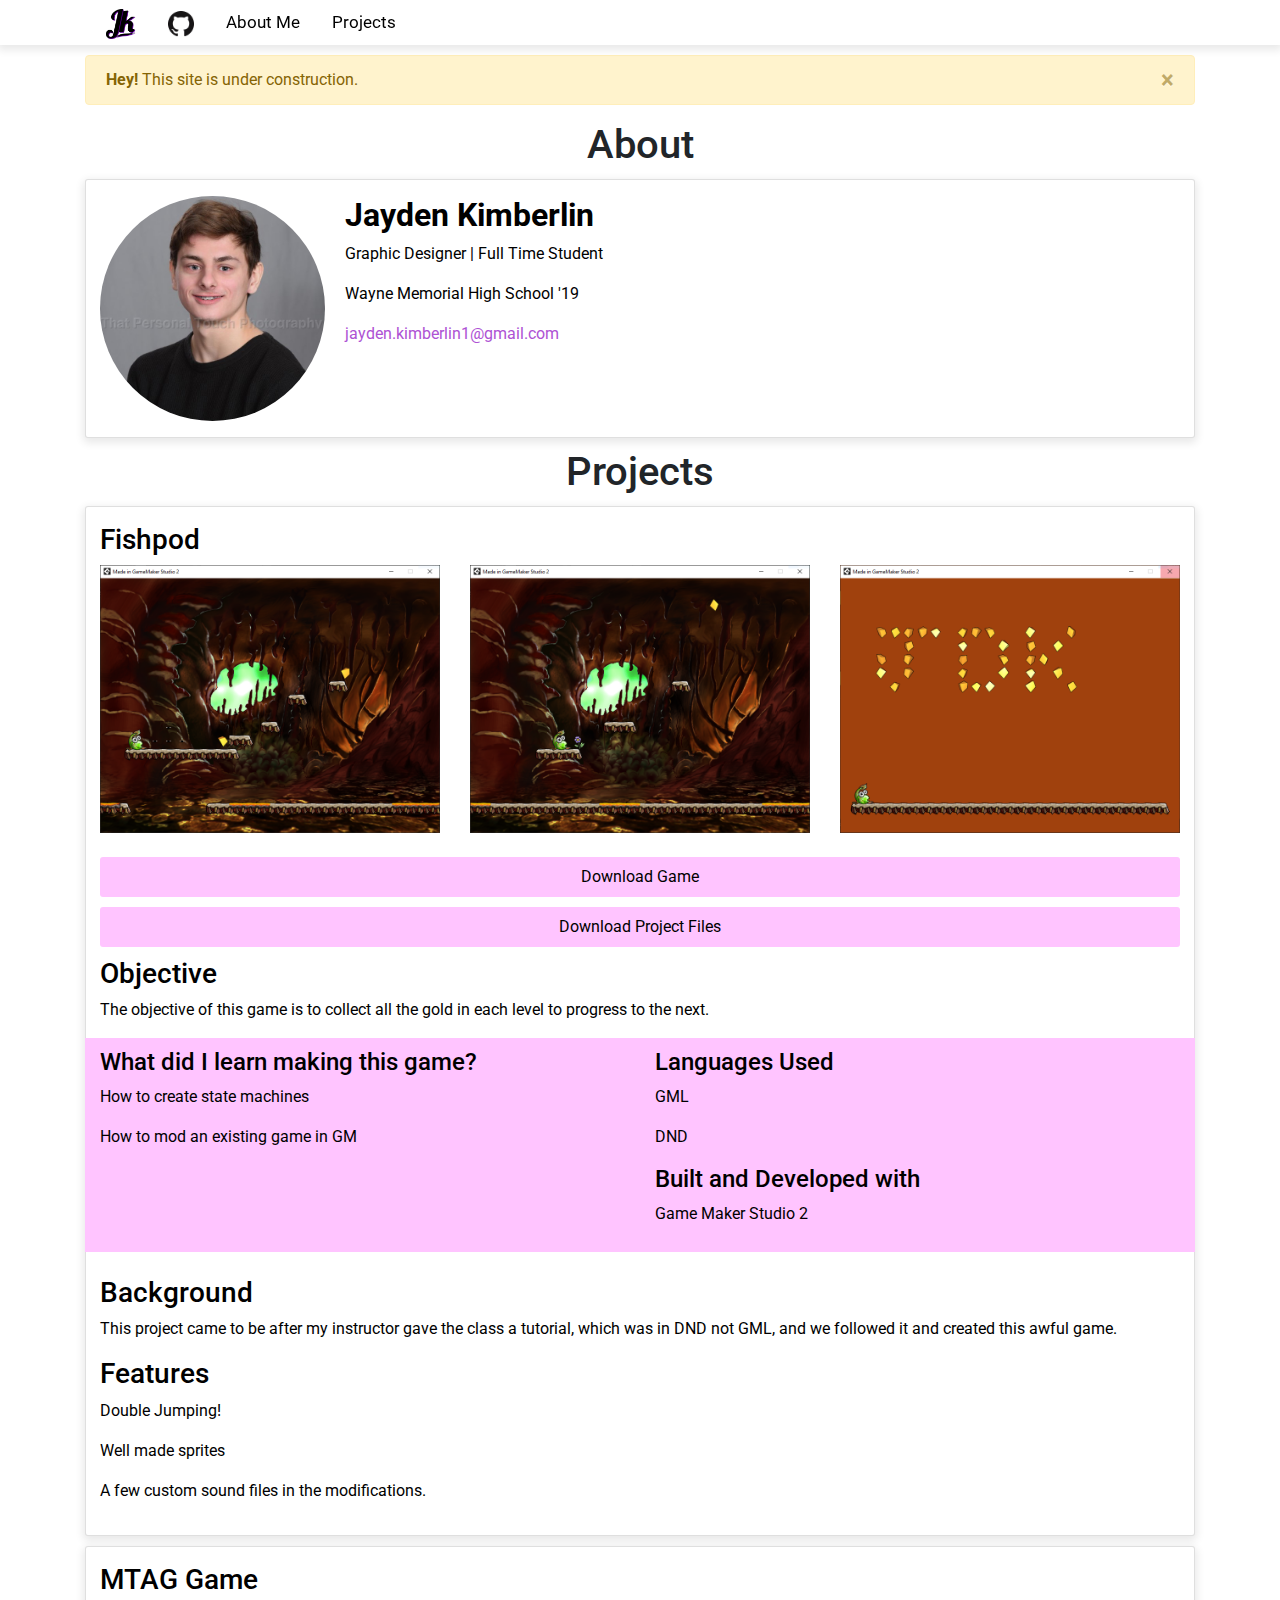
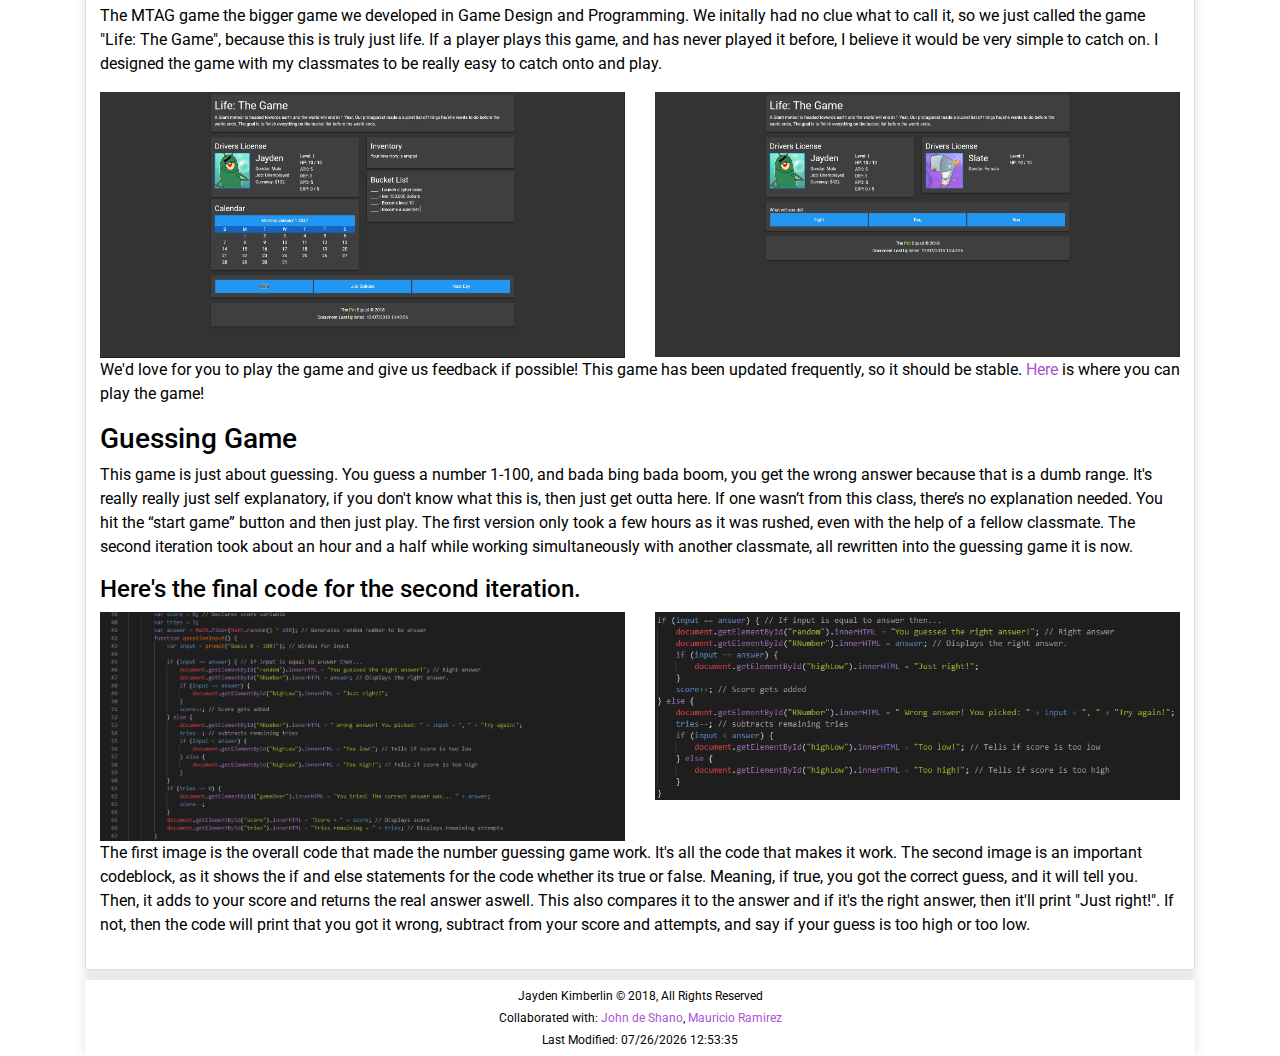
==== index.html @ 62ddd316 "Redesign and Fishpod" ====
<!-- All Code Written and Provided by Jayden David Kimberlin -->
<!DOCTYPE html>
<html>

<head>
    <meta charset="utf-8" />
    <meta http-equiv="X-UA-Compatible" content="IE=edge">
    <meta name="viewport" content="width=device-width, initial-scale=1">
    <title>Jayden Kimberlin | Graphic Designer & Student</title>
    <link rel="shortcut icon" href="src/favicon.png" type="image/x-icon">
    <link rel="stylesheet" href="css/bootstrap.min.css">
    <link rel="stylesheet" href="css/main.css" />
    <link rel="stylesheet" href="https://use.fontawesome.com/releases/v5.6.1/css/all.css" integrity="sha384-gfdkjb5BdAXd+lj+gudLWI+BXq4IuLW5IT+brZEZsLFm++aCMlF1V92rMkPaX4PP"
        crossorigin="anonymous">
</head>

<body>
    <!-- Navbar -->
    <div class="navBar">
        <a href="https://behance.net/jaydenkimberlin" target="_blank" class="navItem"><img height="30px" src="src/favicon.png" alt="jaydenkimberlin"></a>
        <a href="https://github.com/jaydenkimberlin" target="_blank"><img src="src/GitHub-Mark-64px.png" height="26px" alt="githubIcon"></a>
        <a href="#about" class="navItem">About Me</a>
        <div class="dropdown">
            <a href="#" class="dropdown-button">Projects</a>
            <div class="dropdown-menu">
                <a href="#mtag" class="dropdown-item">MTAG</a>
                <a href="#guess" class="dropdown-item">Guessing Game</a>
            </div>
        </div>
    </div>

    <!-- Content -->
    <div class="container">
        <div class="alert alert-warning alert-dismissible fade show" role="alert">
            <strong>Hey!</strong> This site is under construction.
            <button type="button" class="close" data-dismiss="alert" aria-label="Close">
                <span aria-hidden="true">&times;</span>
            </button>
        </div>
        <!-- About and Skills Card-->
        <h1 id="about" class="title">About</h1>
        <div class="card">
            <div class="aboutFlex">
                <div class="aboutImage">
                    <img class="aboutImage" src="src/temp.jpg" width="100%" alt="faceimage">
                </div>
                <div class="aboutItems">
                    <h2><b>Jayden Kimberlin</b></h2>
                    <p>Graphic Designer | Full Time Student</p>
                    <p>Wayne Memorial High School '19</p>
                    <a href="mailto:jayden.kimberlin1@gmail.com">jayden.kimberlin1@gmail.com</a>
                </div>
            </div>
        </div>

        <h1 id="projects" class="title">Projects</h1>
        <div class="card">
            <h3>Fishpod</h3>
            <div id="fishpodImages" class="row">
                <div class="col">
                    <img src="src/fishpodScreenshotOne.PNG" alt="" width="100%">
                </div>
                <div class="col">
                    <img src="src/fishpodScreenshotTwo.PNG" alt="" width="100%"> 
                </div>
                <div class="col">
                    <img src="src/fishpodScreenshotThree.PNG" alt="" width="100%">
                </div>
            </div>
            <br>
            <a href="https://drive.google.com/uc?id=1rJHaXpNEt1FwXoyr4IaAfzlP1Mf4BAO6&export=download" target="_blank" id="btn">Download Game</a>
            <a href="https://drive.google.com/file/d/1WiJtl_QpIUTEYLHWtlHcf7cuLLC45xci&export=download" target="_blank" id="btn">Download Project Files</a>

            <h3>Objective</h3>
            <p>The objective of this game is to collect all the gold in each level to progress to the next.</p>

            <div class="row emphasis">
                <div class="col">
                    <h4>What did I learn making this game?</h4>
                    <p>How to create state machines</p>
                    <p>How to mod an existing game in GM</p>
                </div>
                <div class="col">
                    <h4>Languages Used</h4>
                    <p>GML</p>
                    <p>DND</p>

                    <h4>Built and Developed with</h4>
                    <p>Game Maker Studio 2</p>
                </div>
            </div>
            
            <br>

            <h3>Background</h3>
            <p>This project came to be after my instructor gave the class a tutorial, which was in DND not GML, and we followed it and created this awful game.</p>

            <h3>Features</h3>
            <p>Double Jumping!</p>
            <p>Well made sprites</p>
            <p>A few custom sound files in the modifications.</p>
        </div>
        <div class="card">

            <h3>MTAG Game</h3>
            <p>
                The MTAG game the bigger game we developed in Game Design and Programming. We initally had no clue
                what to call it, so we just called the game "Life: The Game", because this is truly just life.
                If a player plays this game, and has never played it before, I believe it would be very simple to catch
                on.
                I designed the game with my classmates to be really easy to catch onto and play.
            </p>
            <div class="row">
                <div class="col">
                    <img src="src/mtagScreenshot1.jpg" width="100%" alt="">
                </div>
                <div class="col">
                    <img src="src/mtagScreenshot2.jpg" width="100%" alt="">
                </div>
            </div>
            <p>
                We'd love for you to play the game and give us feedback if possible! This game has been updated
                frequently, so it should be stable. <a href="#">Here</a> is where you can play the game!
            </p>

            <h3>Guessing Game</h3>
            <p>This game is just about guessing. You guess a number 1-100, and bada bing bada boom, you get the
                wrong
                answer because that is a dumb range. It's really really
                just self explanatory, if you don't know what this is, then just get outta here. If one wasn’t
                from
                this class, there’s no explanation needed. You hit the “start
                game” button and then just play. The first version only took a few hours as it was rushed, even
                with
                the help of a fellow classmate. The second iteration took
                about an hour and a half while working simultaneously with another classmate, all rewritten
                into the
                guessing game it is now.</p>
            <h4>Here's the final code for the second iteration.</h4>
            <div class="row">
                <div class="col-6">
                    <img src="src/codeOne.PNG" width="100%" alt="code screenshot">
                </div>
                <div class="col-6">
                    <img src="src/codeTwo.PNG" width="100%" alt="code screenshot">
                </div>
            </div>
            <p>The first image is the overall code that made the number guessing game work. It's all the code
                that
                makes it work. The second image is an important codeblock, as it shows the if and else
                statements for
                the code whether its true or false. Meaning, if true, you got the correct guess, and it will
                tell you.
                Then, it adds to your score and returns the real answer aswell. This also compares it to the
                answer and
                if
                it's the right answer, then it'll print "Just right!". If not, then the code will print that
                you got it
                wrong,
                subtract from your score and attempts, and say if your guess is too high or too low.
            </p>
        </div>




        <!-- Footer -->
        <div class="footer">
            <p>Jayden Kimberlin &copy; 2018, All Rights Reserved</p>
            <p>Collaborated with: <a href="http://johndeshano.me" target="_blank">John de Shano</a>, <a href="http://maureenr1987.github.io/MauriciosPortfolio" target="_blank">Mauricio Ramirez</a></p>
            <p>Last Modified:
                <script>document.write(document.lastModified)</script>
            </p>
        </div>
        <!-- Scripts -->
        <script src="https://code.jquery.com/jquery-3.3.1.min.js"></script>
        <script src="https://stackpath.bootstrapcdn.com/bootstrap/4.1.3/js/bootstrap.min.js" integrity="sha384-ChfqqxuZUCnJSK3+MXmPNIyE6ZbWh2IMqE241rYiqJxyMiZ6OW/JmZQ5stwEULTy" cossorigin="anonymous"></script>
        <script src="/js/main.js"></script>

</body>

</html>
---- css/main.css ----
@import url('https://fonts.googleapis.com/css?family=Roboto');
body {
  font-family: 'Roboto';
  background: white;
  margin: 0;
  padding: 0;
  margin-top: calc(55px);
}
body a {
  text-decoration: none;
  color: #ae52d4;
  transition: 0.2s ease;
}
body a:hover {
  color: #ffc4ff;
}
/* Nav */
.navBar {
  position: fixed;
  top: 0;
  left: 0;
  padding: 0 7%;
  background-color: white;
  width: 100%;
  box-sizing: border-box;
  height: 45px;
  line-height: 45px;
  z-index: 1000;
  box-shadow: 0 3px 8px 2px rgba(0, 0, 0, 0.09);
}
.navBar a {
  float: left;
  color: black;
  text-align: center;
  padding: 0 16px;
  text-decoration: none;
  font-size: 17px;
  transition: 0.2s ease;
}
.navBar a:hover:not(.logo) {
  background-color: #ffc4ff;
  color: black;
}
.navBar a .active {
  background-color: #c7c7c7;
}
.navBar a .active:hover {
  background-color: #ffc4ff;
}
.navBar a img {
  vertical-align: middle;
}
.dropdown {
  display: inline-flex;
  flex-direction: column;
}
.dropdown .dropdown-menu {
  display: none;
  box-shadow: 0 3px 8px 2px rgba(0, 0, 0, 0.09);
  margin-top: -2px;
}
.dropdown:hover .dropdown-menu {
  display: block;
}
/* Page Content */
.card {
  box-shadow: 0 3px 8px 2px rgba(0, 0, 0, 0.09);
  margin: 10px auto;
  padding: 16px 14px;
  background-color: white;
  color: black;
  border-radius: 3px;
}
#content {
  min-height: calc(100vh - 100px);
}
.openGame {
  background-color: #333;
  width: 20%;
}
.footer {
  box-shadow: 0 -3px 8px 2px rgba(0, 0, 0, 0.09);
  bottom: 0;
  background-color: white;
  width: 100%;
  color: black;
  text-align: center;
  padding: 5px 0;
}
.footer p {
  padding: 5px 0;
  font-size: 12px;
  line-height: 12px;
  margin: 0;
}
iframe {
  border-style: solid;
  border-width: 2px;
  border-color: black;
}
.contactLink {
  font-size: 30px;
  padding-left: 20px;
}
.aboutFlex {
  display: flex;
  flex-wrap: nowrap;
}
.aboutItems {
  padding-left: 20px;
}
.aboutImage {
  border-radius: 50%;
  max-width: 225px;
}
.emphasis {
  background-color: #ffc4ff;
  padding: 10px 0px 10px 0;
}
.title {
  text-align: center;
}
#btn {
  background-color: #ffc4ff;
  text-align: center;
  width: 100%;
  border-radius: 3px;
  color: black;
  text-decoration: none;
  padding: 8px 0 8px 0;
  margin-bottom: 10px;
  transition: 0.2s ease;
}
#btn:hover {
  color: white;
  background-color: #800080;
}
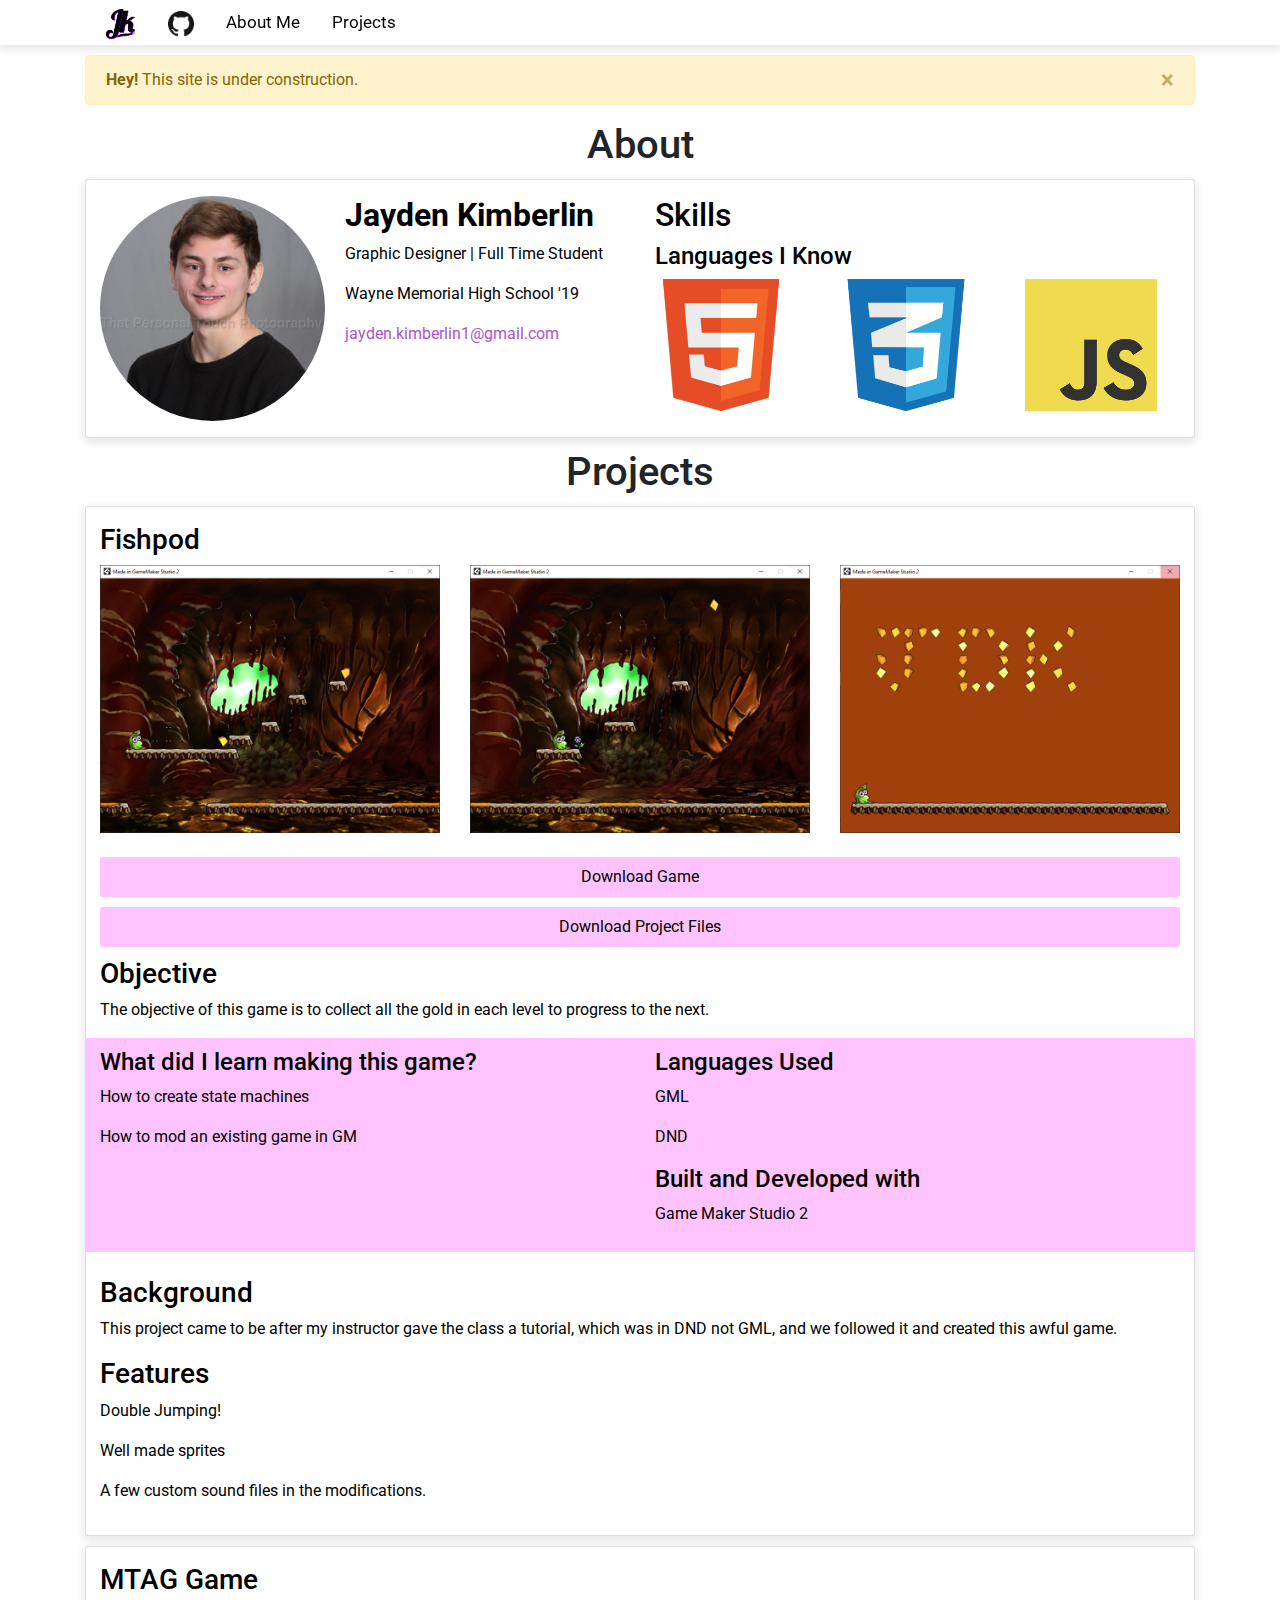
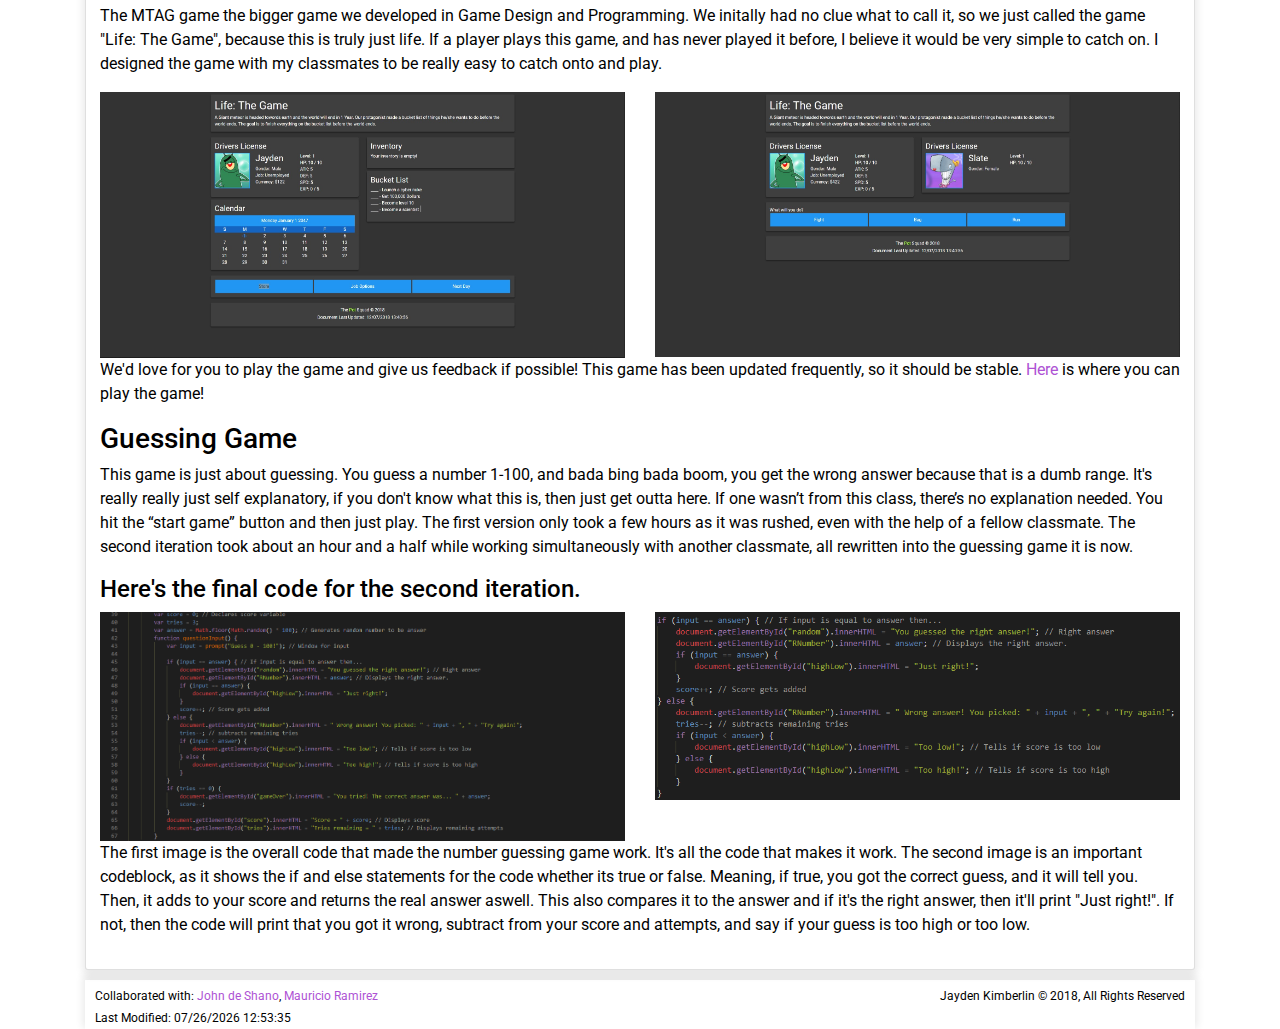
==== commit d62507a4: "Added some Skills info" ====
--- a/index.html
+++ b/index.html
@@ -10,8 +10,7 @@
     <link rel="shortcut icon" href="src/favicon.png" type="image/x-icon">
     <link rel="stylesheet" href="css/bootstrap.min.css">
     <link rel="stylesheet" href="css/main.css" />
-    <link rel="stylesheet" href="https://use.fontawesome.com/releases/v5.6.1/css/all.css" integrity="sha384-gfdkjb5BdAXd+lj+gudLWI+BXq4IuLW5IT+brZEZsLFm++aCMlF1V92rMkPaX4PP"
-        crossorigin="anonymous">
+    <link rel="stylesheet" href="https://use.fontawesome.com/releases/v5.6.1/css/all.css" integrity="sha384-gfdkjb5BdAXd+lj+gudLWI+BXq4IuLW5IT+brZEZsLFm++aCMlF1V92rMkPaX4PP"crossorigin="anonymous">
 </head>
 
 <body>
@@ -23,6 +22,7 @@
         <div class="dropdown">
             <a href="#" class="dropdown-button">Projects</a>
             <div class="dropdown-menu">
+                <a href="#fishpod" class="dropdown-item">Fishpod</a>
                 <a href="#mtag" class="dropdown-item">MTAG</a>
                 <a href="#guess" class="dropdown-item">Guessing Game</a>
             </div>
@@ -40,31 +40,53 @@
         <!-- About and Skills Card-->
         <h1 id="about" class="title">About</h1>
         <div class="card">
-            <div class="aboutFlex">
-                <div class="aboutImage">
-                    <img class="aboutImage" src="src/temp.jpg" width="100%" alt="faceimage">
-                </div>
-                <div class="aboutItems">
-                    <h2><b>Jayden Kimberlin</b></h2>
-                    <p>Graphic Designer | Full Time Student</p>
-                    <p>Wayne Memorial High School '19</p>
-                    <a href="mailto:jayden.kimberlin1@gmail.com">jayden.kimberlin1@gmail.com</a>
-                </div>
-            </div>
+            <div class="row">
+                <div class="col">
+                    <div class="aboutFlex">
+                        <div class="aboutImage">
+                            <img class="aboutImage" src="src/temp.jpg" width="100%" alt="faceimage">
+                        </div>
+                        <div class="aboutItems">
+                            <h2><b>Jayden Kimberlin</b></h2>
+                            <p>Graphic Designer | Full Time Student</p>
+                            <p>Wayne Memorial High School '19</p>
+                            <a href="mailto:jayden.kimberlin1@gmail.com">jayden.kimberlin1@gmail.com</a>
+                        </div>
+                    </div>
+                </div>
+                <div class="col">
+                    <h2>Skills</h2>
+                    <h4>Languages I Know</h4>
+                    <div class="skills">
+                        <div class="row">
+                            <div class="col">
+                                <img src="src/html.png" alt="html">
+                            </div>
+                            <div class="col">
+                                <img src="src/css.png" alt="html">
+                            </div>
+                            <div class="col">
+                                <img src="src/jsFixed.png" alt="html">
+                            </div>
+                        </div>
+                    </div>
+                </div>
+            </div>
+            
         </div>
 
         <h1 id="projects" class="title">Projects</h1>
         <div class="card">
-            <h3>Fishpod</h3>
+            <h3 id="fishpod">Fishpod</h3>
             <div id="fishpodImages" class="row">
                 <div class="col">
-                    <img src="src/fishpodScreenshotOne.PNG" alt="" width="100%">
-                </div>
-                <div class="col">
-                    <img src="src/fishpodScreenshotTwo.PNG" alt="" width="100%"> 
-                </div>
-                <div class="col">
-                    <img src="src/fishpodScreenshotThree.PNG" alt="" width="100%">
+                    <img src="src/fishpodScreenshotOne.PNG" alt="fishpodSC1" width="100%">
+                </div>
+                <div class="col">
+                    <img src="src/fishpodScreenshotTwo.PNG" alt="fishpodSC2" width="100%"> 
+                </div>
+                <div class="col">
+                    <img src="src/fishpodScreenshotThree.PNG" alt="fishpodSC3" width="100%">
                 </div>
             </div>
             <br>
@@ -85,13 +107,11 @@
                     <p>GML</p>
                     <p>DND</p>
 
-                    <h4>Built and Developed with</h4>
+                    <h4>Built and Developed with</h4>   
                     <p>Game Maker Studio 2</p>
                 </div>
             </div>
-            
             <br>
-
             <h3>Background</h3>
             <p>This project came to be after my instructor gave the class a tutorial, which was in DND not GML, and we followed it and created this awful game.</p>
 
@@ -101,8 +121,7 @@
             <p>A few custom sound files in the modifications.</p>
         </div>
         <div class="card">
-
-            <h3>MTAG Game</h3>
+            <h3 id="mtag">MTAG Game</h3>
             <p>
                 The MTAG game the bigger game we developed in Game Design and Programming. We initally had no clue
                 what to call it, so we just called the game "Life: The Game", because this is truly just life.
@@ -123,7 +142,7 @@
                 frequently, so it should be stable. <a href="#">Here</a> is where you can play the game!
             </p>
 
-            <h3>Guessing Game</h3>
+            <h3 id="guess">Guessing Game</h3>
             <p>This game is just about guessing. You guess a number 1-100, and bada bing bada boom, you get the
                 wrong
                 answer because that is a dumb range. It's really really
@@ -161,20 +180,26 @@
             </p>
         </div>
 
-
-
-
         <!-- Footer -->
-        <div class="footer">
-            <p>Jayden Kimberlin &copy; 2018, All Rights Reserved</p>
-            <p>Collaborated with: <a href="http://johndeshano.me" target="_blank">John de Shano</a>, <a href="http://maureenr1987.github.io/MauriciosPortfolio" target="_blank">Mauricio Ramirez</a></p>
-            <p>Last Modified:
-                <script>document.write(document.lastModified)</script>
-            </p>
-        </div>
+        <div class="footer container">
+            <div class="row">
+                <div class="col text-left">
+                        <p>Collaborated with: <a href="http://johndeshano.me" target="_blank">John de Shano</a>, <a href="http://maureenr1987.github.io/MauriciosPortfolio" target="_blank">Mauricio Ramirez</a></p>
+                        <p>Last Modified:
+                            <script>document.write(document.lastModified)</script>
+                        </p>
+                </div>
+                <div class="col text-right">
+                        <p>Jayden Kimberlin &copy; 2018, All Rights Reserved</p>
+                </div>
+            </div>
+            
+        </div>
+
         <!-- Scripts -->
         <script src="https://code.jquery.com/jquery-3.3.1.min.js"></script>
-        <script src="https://stackpath.bootstrapcdn.com/bootstrap/4.1.3/js/bootstrap.min.js" integrity="sha384-ChfqqxuZUCnJSK3+MXmPNIyE6ZbWh2IMqE241rYiqJxyMiZ6OW/JmZQ5stwEULTy" cossorigin="anonymous"></script>
+        <script src="js/bootstrap.js"></script>
+        <script src="js/bootstrap.min.js"></script>
         <script src="/js/main.js"></script>
 
 </body>
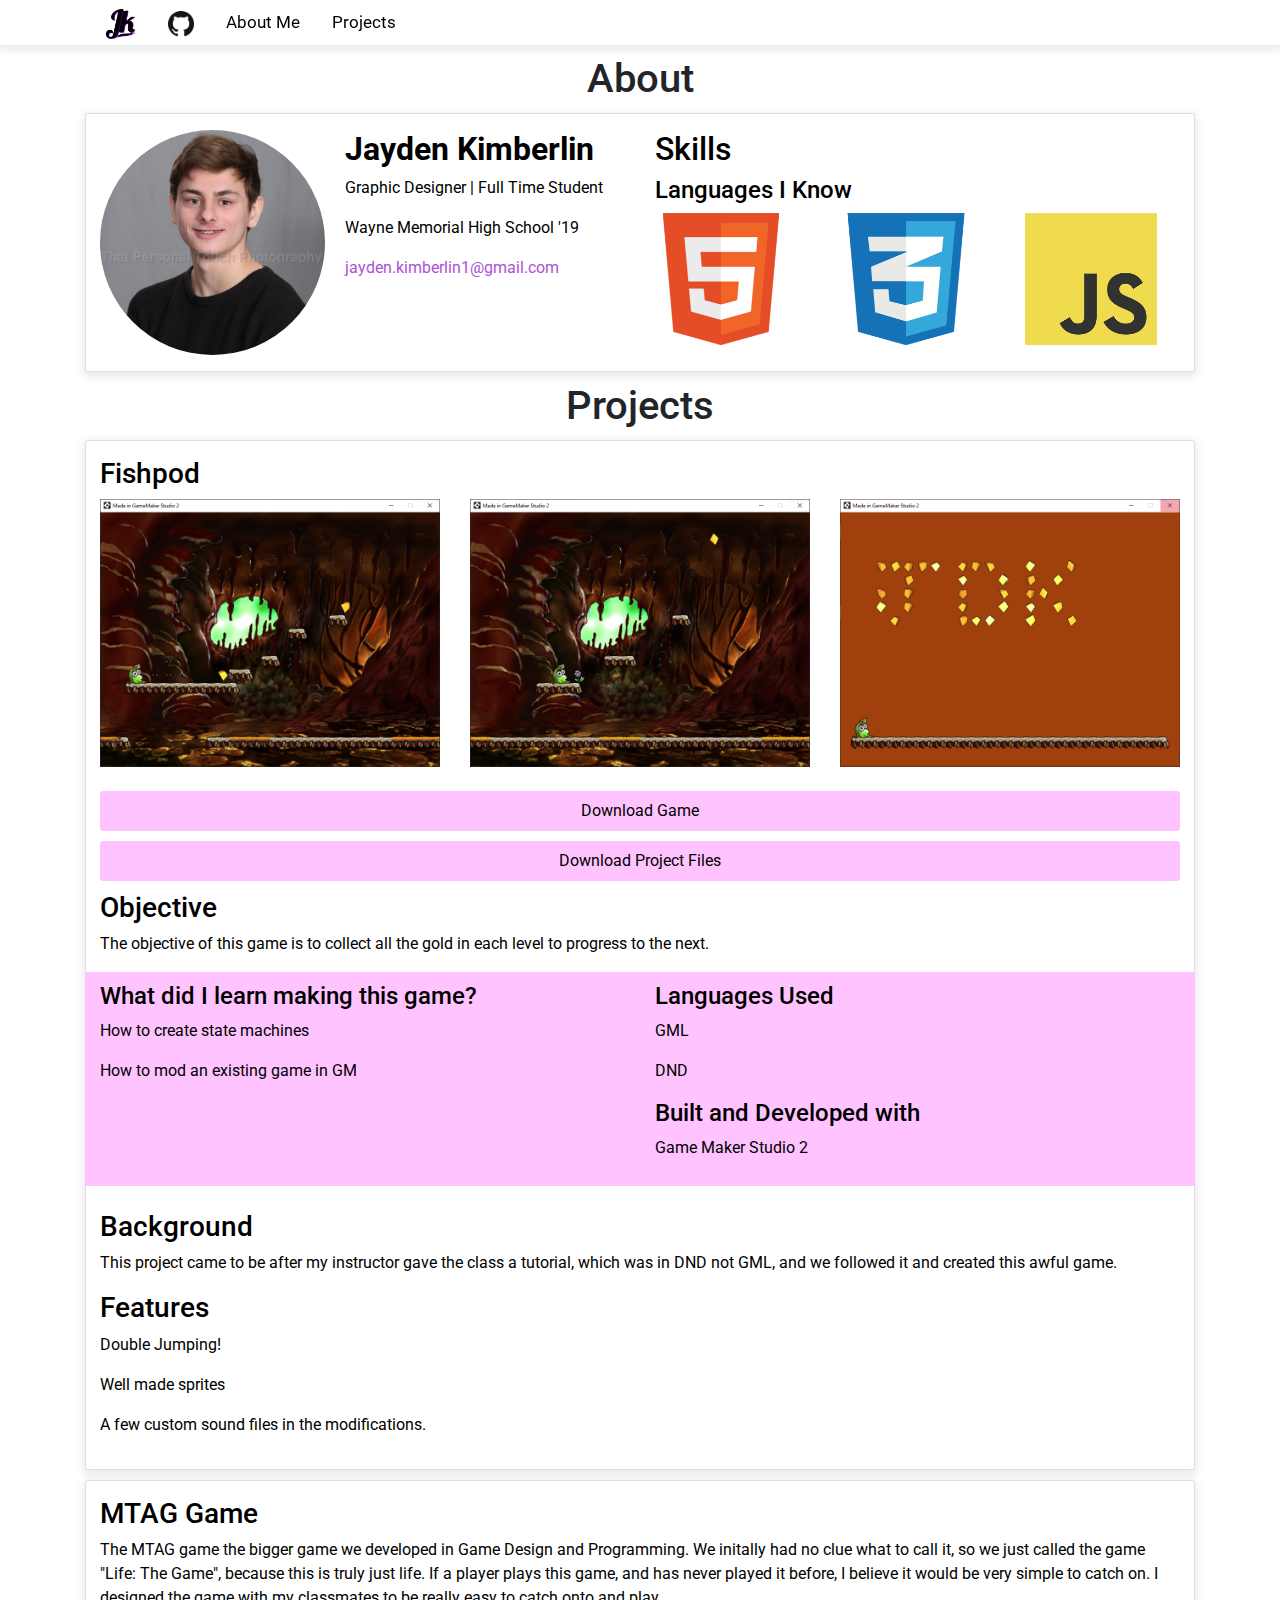
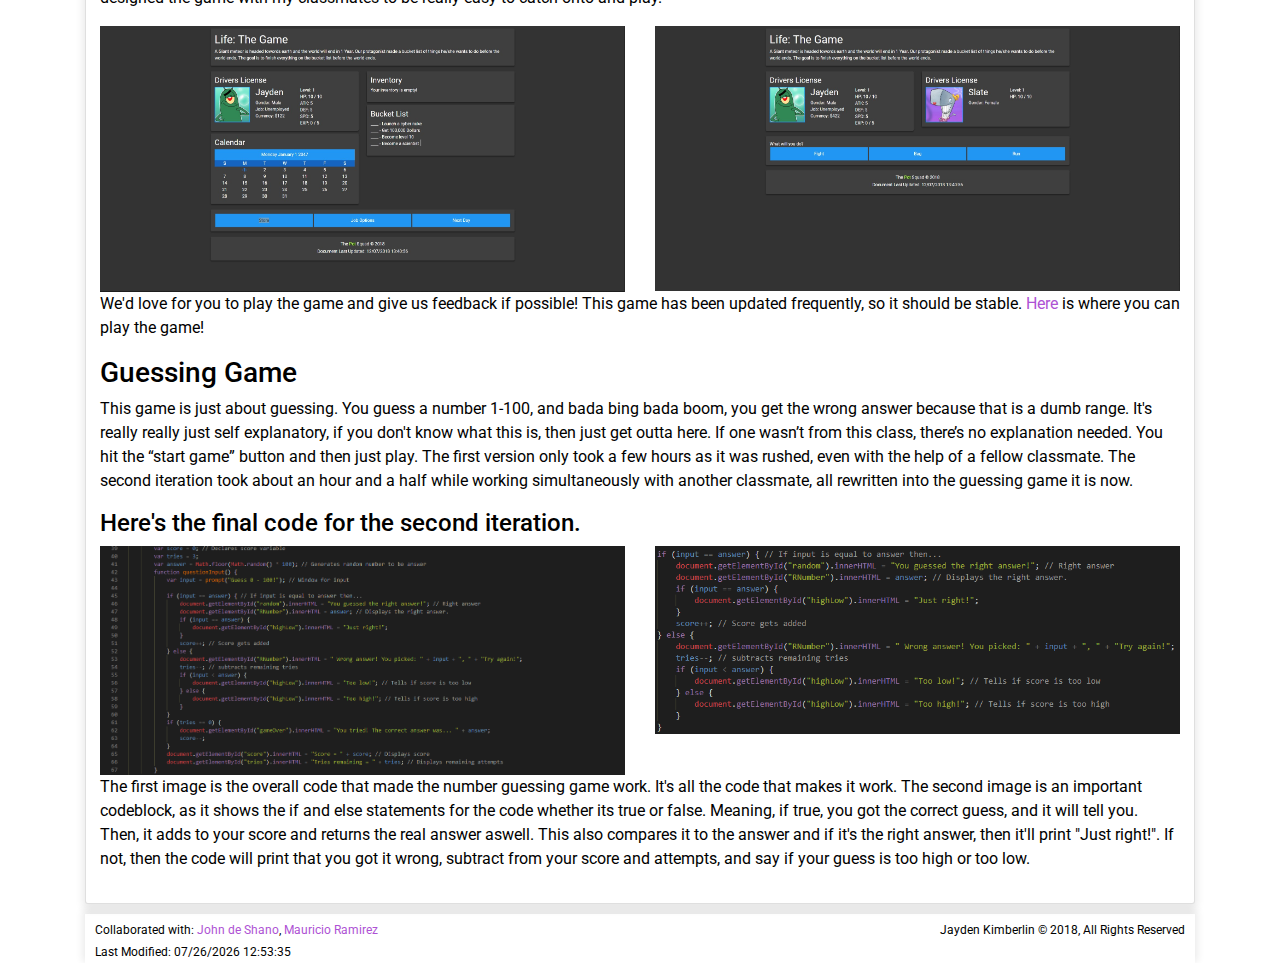
==== commit 12e0f43a: "Removed Irrelevant Alert" ====
--- a/index.html
+++ b/index.html
@@ -6,6 +6,8 @@
     <meta charset="utf-8" />
     <meta http-equiv="X-UA-Compatible" content="IE=edge">
     <meta name="viewport" content="width=device-width, initial-scale=1">
+    <meta name="keywords" content="Jayden,Portfolio,Kimberlin,CSS,HTML,Graphic,Design,JS,Javascript,Wayne,Memorial,Student,Programming">
+    <meta name="author" content="Jayden Kimberlin">
     <title>Jayden Kimberlin | Graphic Designer & Student</title>
     <link rel="shortcut icon" href="src/favicon.png" type="image/x-icon">
     <link rel="stylesheet" href="css/bootstrap.min.css">
@@ -31,12 +33,6 @@
 
     <!-- Content -->
     <div class="container">
-        <div class="alert alert-warning alert-dismissible fade show" role="alert">
-            <strong>Hey!</strong> This site is under construction.
-            <button type="button" class="close" data-dismiss="alert" aria-label="Close">
-                <span aria-hidden="true">&times;</span>
-            </button>
-        </div>
         <!-- About and Skills Card-->
         <h1 id="about" class="title">About</h1>
         <div class="card">
@@ -185,9 +181,7 @@
             <div class="row">
                 <div class="col text-left">
                         <p>Collaborated with: <a href="http://johndeshano.me" target="_blank">John de Shano</a>, <a href="http://maureenr1987.github.io/MauriciosPortfolio" target="_blank">Mauricio Ramirez</a></p>
-                        <p>Last Modified:
-                            <script>document.write(document.lastModified)</script>
-                        </p>
+                        <p id="write"></p>
                 </div>
                 <div class="col text-right">
                         <p>Jayden Kimberlin &copy; 2018, All Rights Reserved</p>
@@ -197,8 +191,7 @@
         </div>
 
         <!-- Scripts -->
-        <script src="https://code.jquery.com/jquery-3.3.1.min.js"></script>
-        <script src="js/bootstrap.js"></script>
+        <script src="js/jquery-3.3.1.min.js"></script>
         <script src="js/bootstrap.min.js"></script>
         <script src="/js/main.js"></script>
 
--- a/css/main.css
+++ b/css/main.css
@@ -74,10 +74,6 @@
 #content {
   min-height: calc(100vh - 100px);
 }
-.openGame {
-  background-color: #333;
-  width: 20%;
-}
 .footer {
   box-shadow: 0 -3px 8px 2px rgba(0, 0, 0, 0.09);
   bottom: 0;
@@ -98,15 +94,6 @@
 }
 .footer .text-right {
   text-align: right;
-}
-iframe {
-  border-style: solid;
-  border-width: 2px;
-  border-color: black;
-}
-.contactLink {
-  font-size: 30px;
-  padding-left: 20px;
 }
 .aboutFlex {
   display: flex;
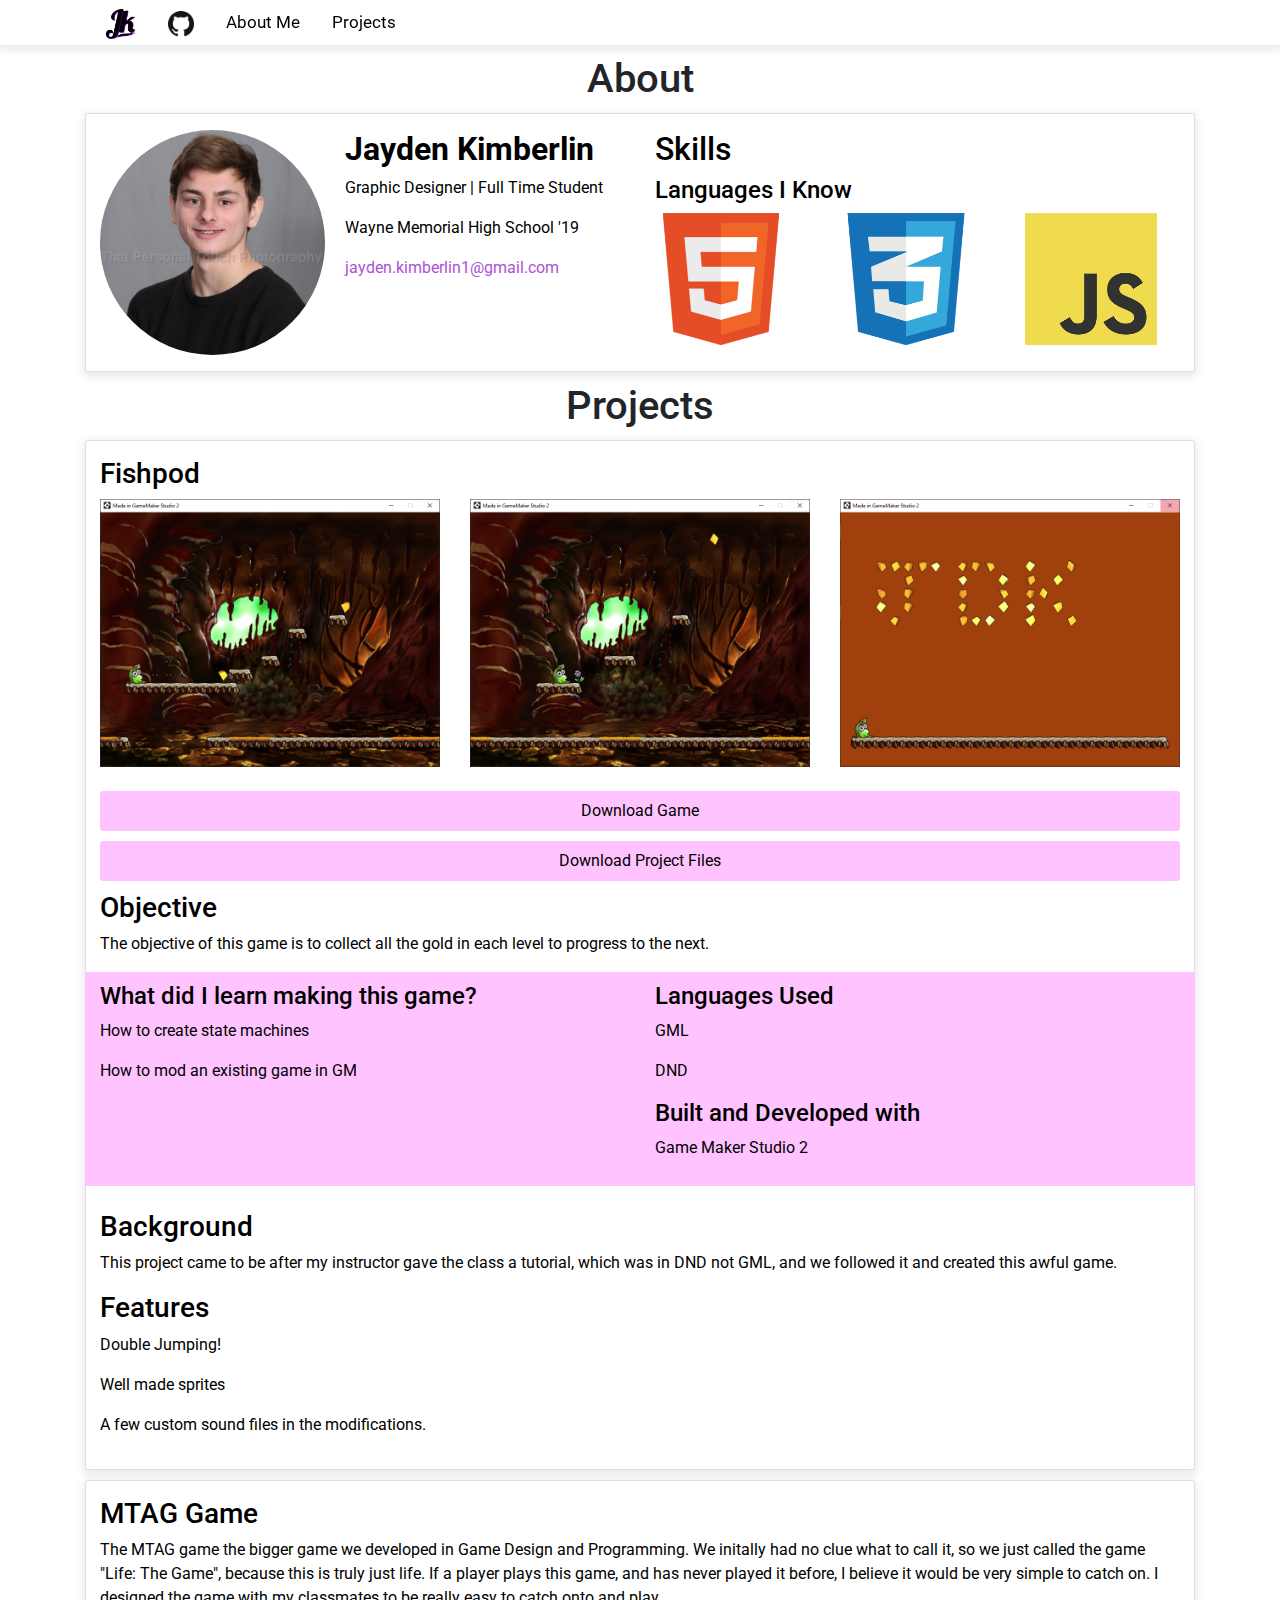
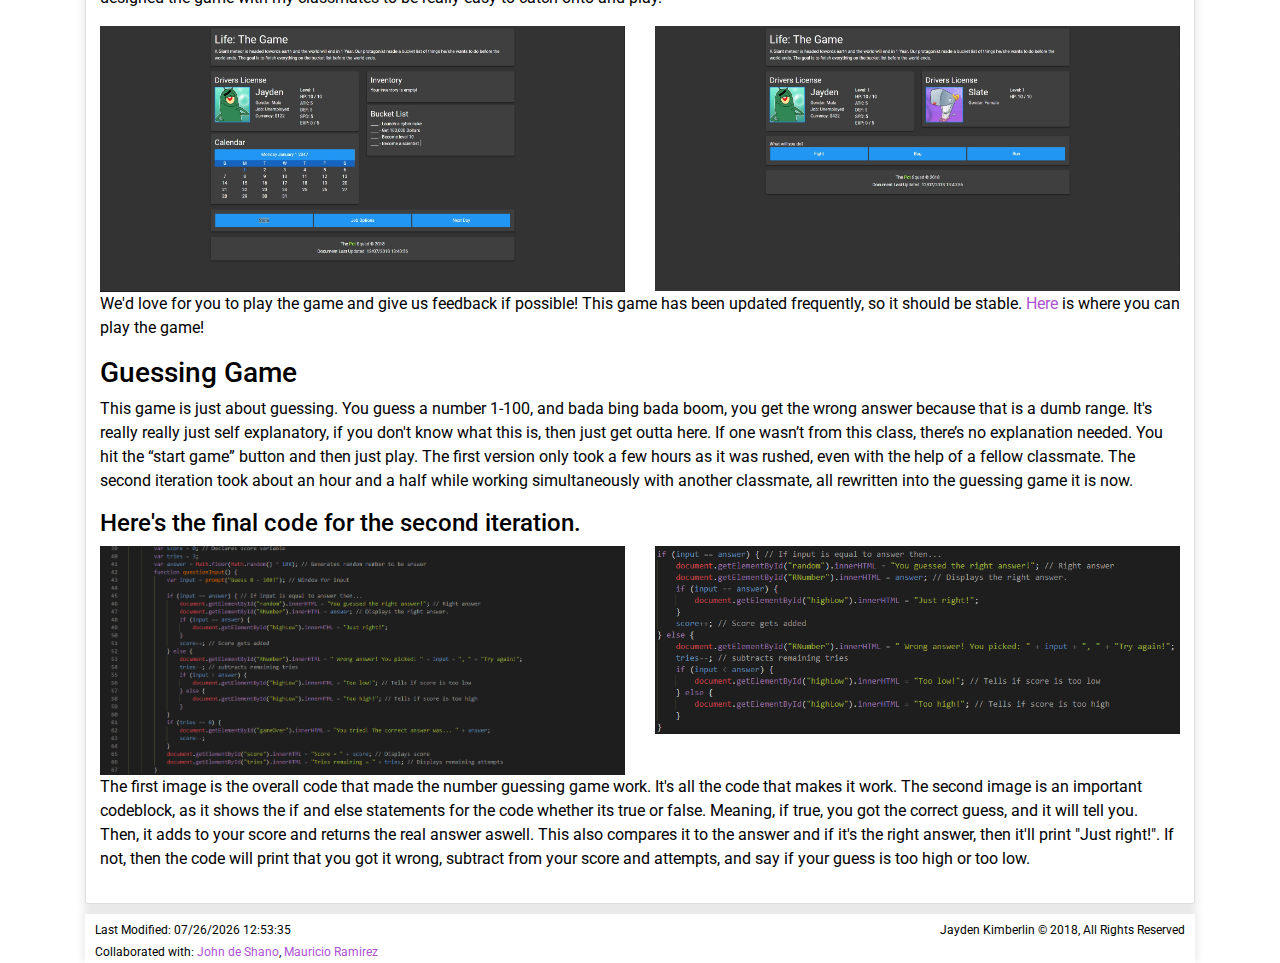
==== commit 6abbfd7f: "removed another cdn" ====
--- a/index.html
+++ b/index.html
@@ -12,7 +12,7 @@
     <link rel="shortcut icon" href="src/favicon.png" type="image/x-icon">
     <link rel="stylesheet" href="css/bootstrap.min.css">
     <link rel="stylesheet" href="css/main.css" />
-    <link rel="stylesheet" href="https://use.fontawesome.com/releases/v5.6.1/css/all.css" integrity="sha384-gfdkjb5BdAXd+lj+gudLWI+BXq4IuLW5IT+brZEZsLFm++aCMlF1V92rMkPaX4PP"crossorigin="anonymous">
+    <link rel="stylesheet" href="css/fontawesome.css">
 </head>
 
 <body>
@@ -180,21 +180,18 @@
         <div class="footer container">
             <div class="row">
                 <div class="col text-left">
-                        <p>Collaborated with: <a href="http://johndeshano.me" target="_blank">John de Shano</a>, <a href="http://maureenr1987.github.io/MauriciosPortfolio" target="_blank">Mauricio Ramirez</a></p>
-                        <p id="write"></p>
+                    <p id="write"></p>
+                    <p>Collaborated with: <a href="http://johndeshano.me" target="_blank">John de Shano</a>, <a href="http://maureenr1987.github.io/MauriciosPortfolio" target="_blank">Mauricio Ramirez</a></p>
                 </div>
                 <div class="col text-right">
-                        <p>Jayden Kimberlin &copy; 2018, All Rights Reserved</p>
+                    <p>Jayden Kimberlin &copy; 2018, All Rights Reserved</p>
                 </div>
             </div>
-            
         </div>
 
         <!-- Scripts -->
         <script src="js/jquery-3.3.1.min.js"></script>
         <script src="js/bootstrap.min.js"></script>
         <script src="/js/main.js"></script>
-
 </body>
-
 </html>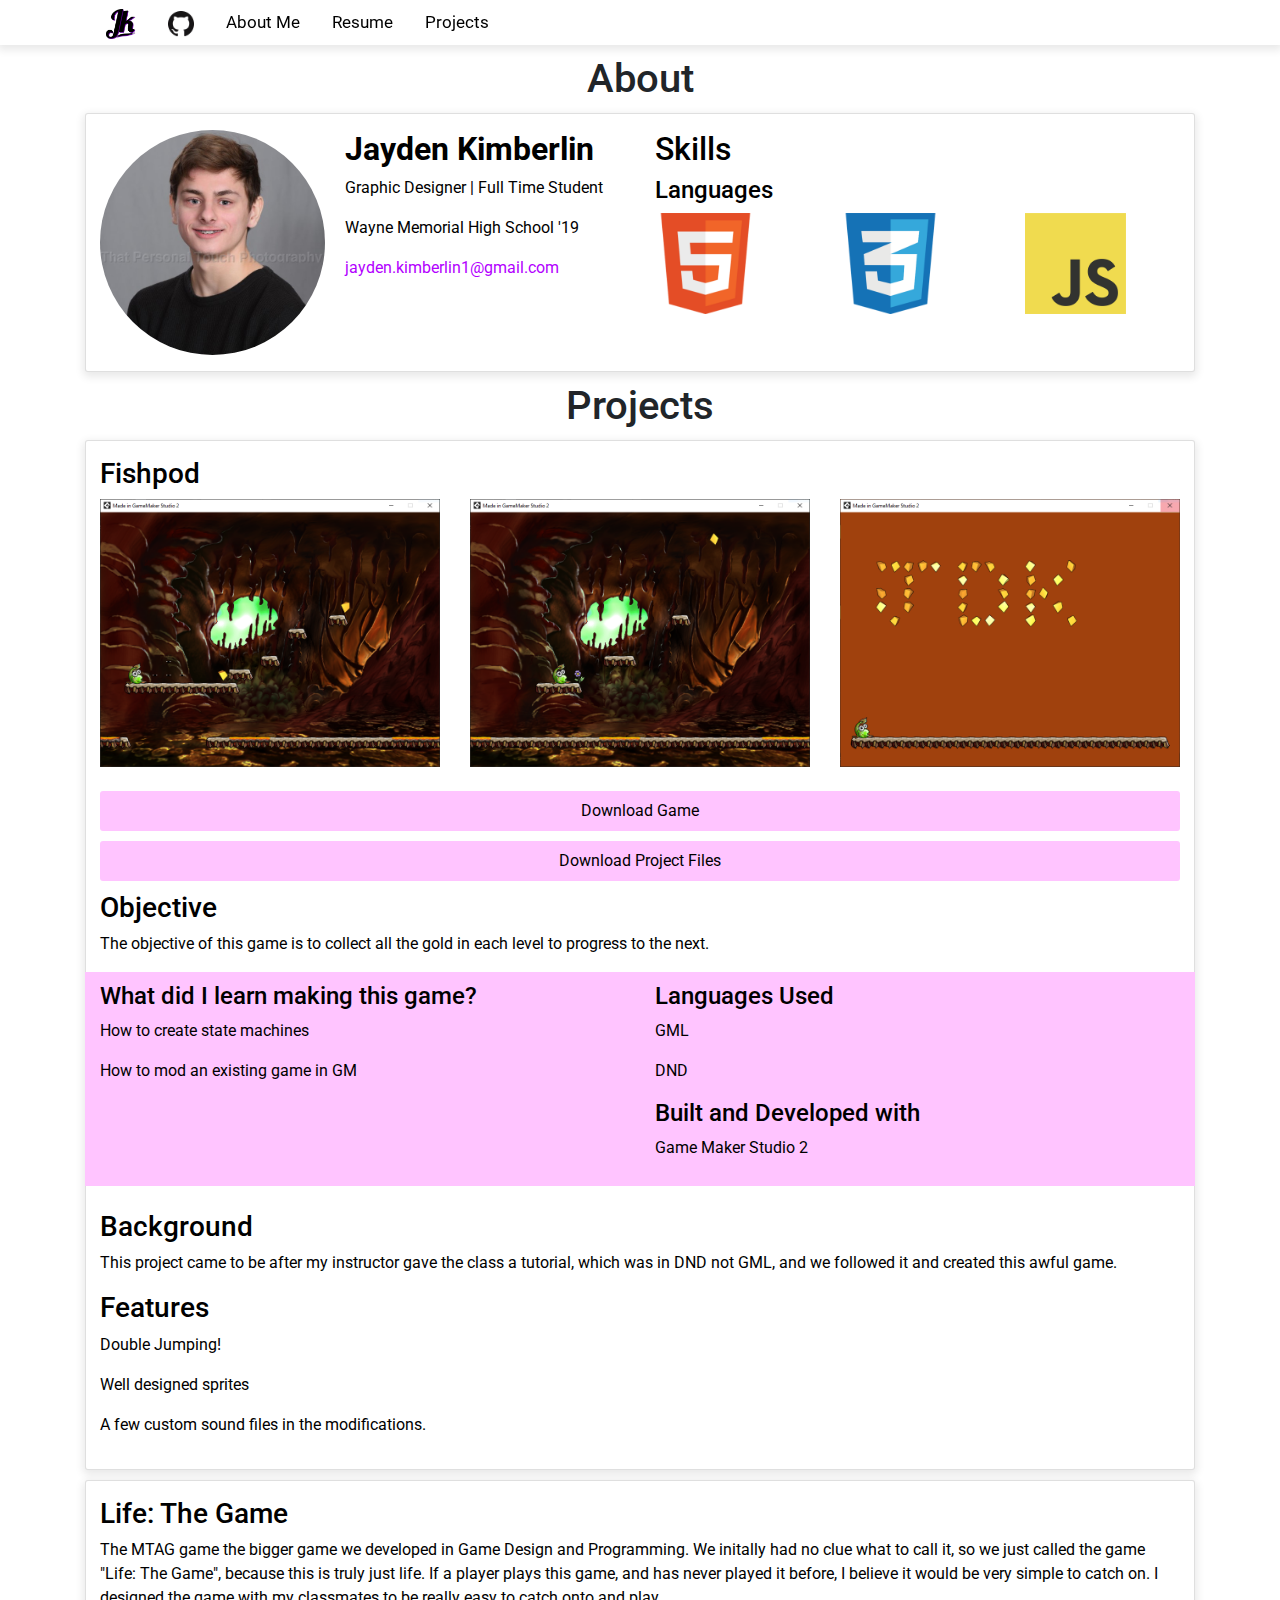
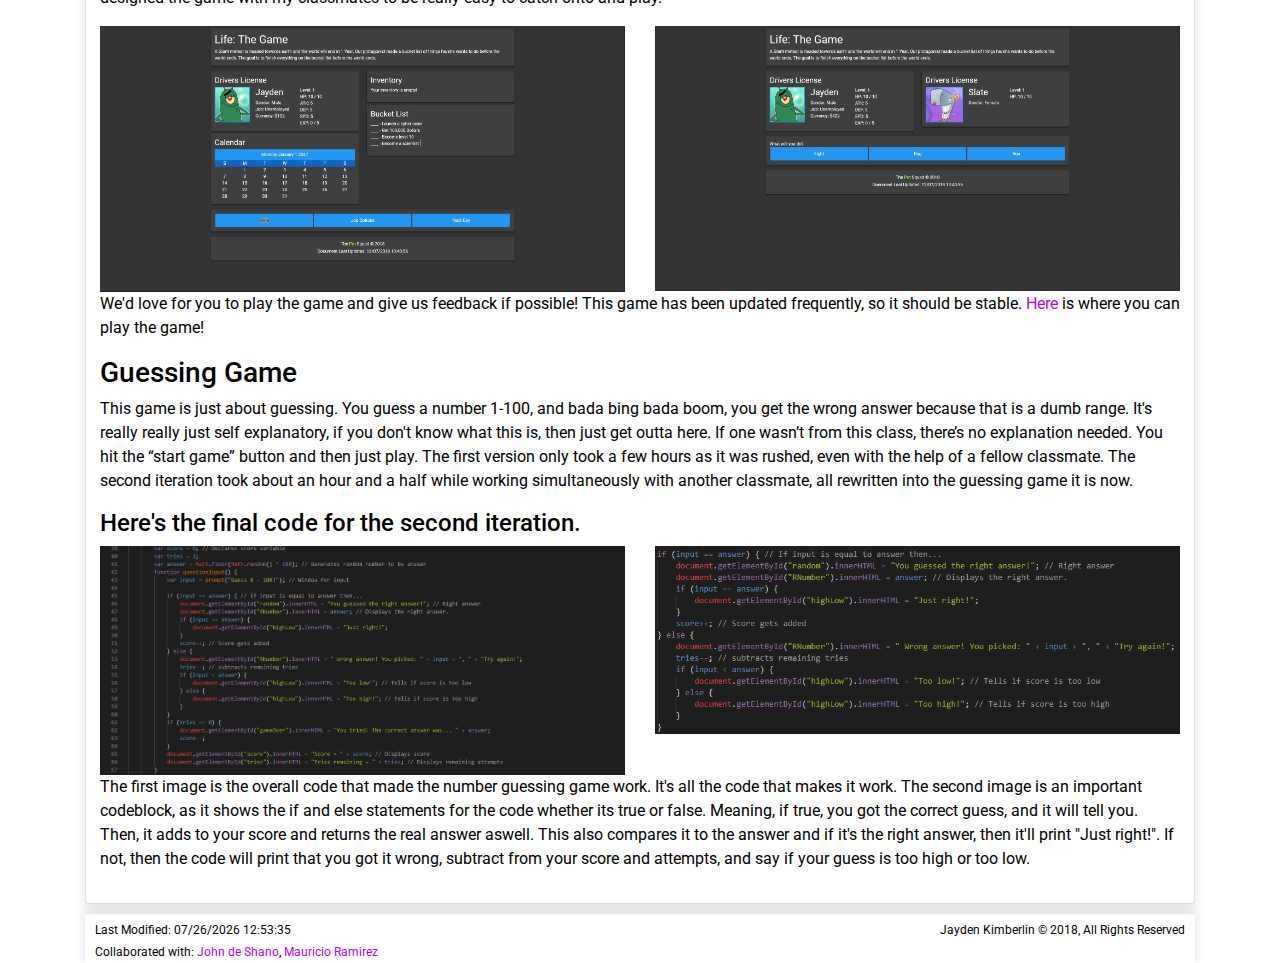
==== commit 250a6bc2: "stuff" ====
--- a/index.html
+++ b/index.html
@@ -25,10 +25,11 @@
             <a href="#" class="dropdown-button">Projects</a>
             <div class="dropdown-menu">
                 <a href="#fishpod" class="dropdown-item">Fishpod</a>
-                <a href="#mtag" class="dropdown-item">MTAG</a>
+                <a href="#mtag" class="dropdown-item">Life: The Game</a>
                 <a href="#guess" class="dropdown-item">Guessing Game</a>
             </div>
         </div>
+        <a href="https://drive.google.com/file/d/1HTMESp2eEXXZ55gs3-4QIJnxKY-VMfWq/view?usp=sharing">Resume</a>
     </div>
 
     <!-- Content -->
@@ -52,7 +53,7 @@
                 </div>
                 <div class="col">
                     <h2>Skills</h2>
-                    <h4>Languages I Know</h4>
+                    <h4>Languages</h4>
                     <div class="skills">
                         <div class="row">
                             <div class="col">
@@ -113,11 +114,11 @@
 
             <h3>Features</h3>
             <p>Double Jumping!</p>
-            <p>Well made sprites</p>
+            <p>Well designed sprites</p>
             <p>A few custom sound files in the modifications.</p>
         </div>
         <div class="card">
-            <h3 id="mtag">MTAG Game</h3>
+            <h3 id="mtag">Life: The Game</h3>
             <p>
                 The MTAG game the bigger game we developed in Game Design and Programming. We initally had no clue
                 what to call it, so we just called the game "Life: The Game", because this is truly just life.
--- a/css/main.css
+++ b/css/main.css
@@ -8,11 +8,8 @@
 }
 body a {
   text-decoration: none;
-  color: #ae52d4;
+  color: #b300ff;
   transition: 0.2s ease;
-}
-body a:hover {
-  color: #ffc4ff;
 }
 /* Nav */
 .navBar {
@@ -129,5 +126,5 @@
   background-color: #800080;
 }
 .skills img {
-  width: 85%;
+  width: 65%;
 }
